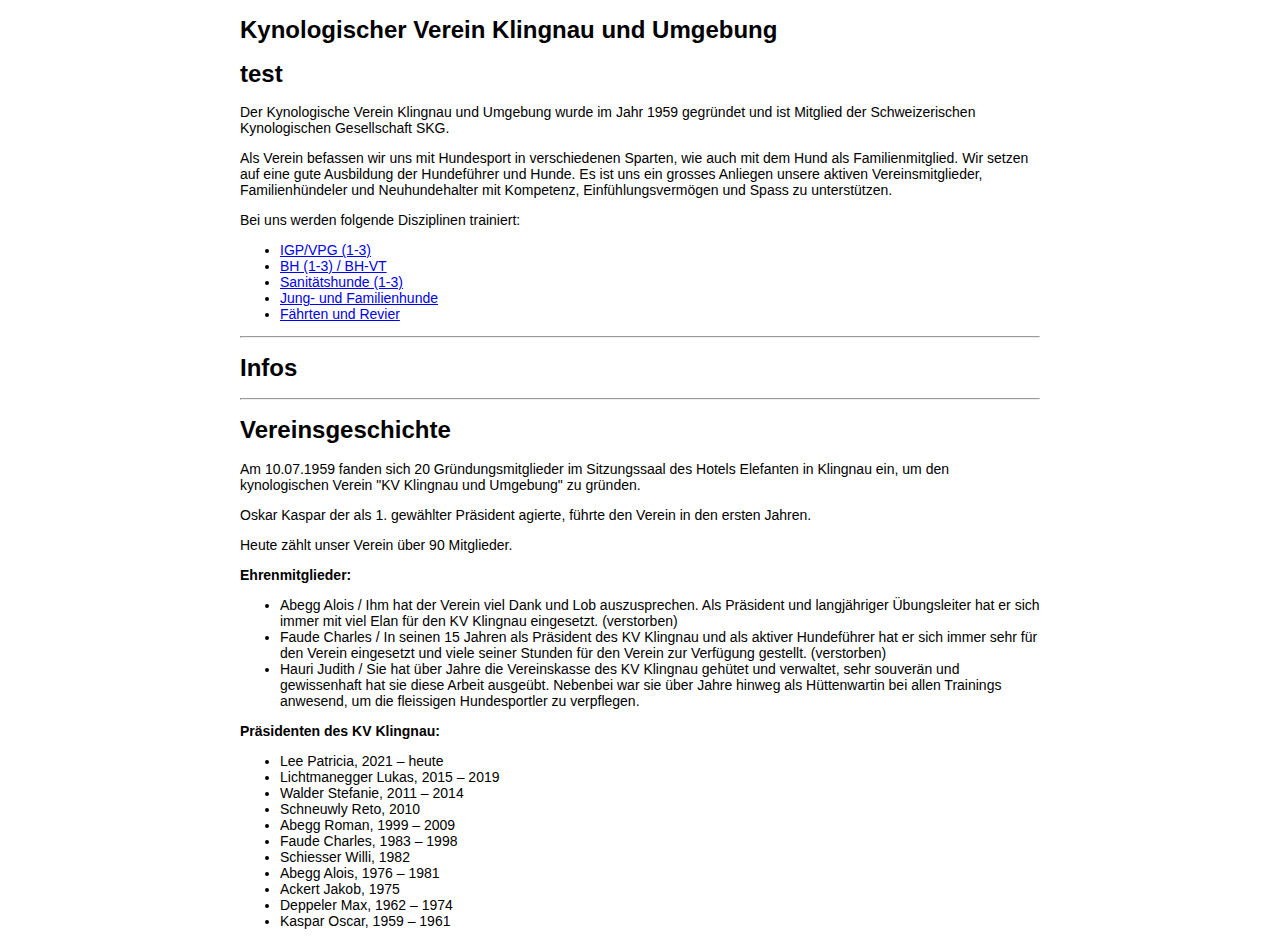
==== index.html @ cc2f99ec "KVK Website inital HTML" ====
<!DOCTYPE html>
<html lang="en">

<head>
  <meta charset="UTF-8">
  <meta name="viewport" content="width=device-width, initial-scale=1.0">
  <title>KV Klingnau</title>
  <link rel="stylesheet" href="/src/style.css">
  <link rel="icon"
    href="data:image/svg+xml,<svg xmlns=%22http://www.w3.org/2000/svg%22 viewBox=%220 0 100 100%22><text y=%22.9em%22 font-size=%2290%22>🐶</text></svg>">
</head>

<body>
  <div class="container">
    <h1>Kynologischer Verein Klingnau und Umgebung</h1>
    <h1>test</h1>
    <p>Der Kynologische Verein Klingnau und Umgebung wurde im Jahr 1959 gegründet und ist Mitglied der Schweizerischen
      Kynologischen Gesellschaft SKG.</p>
    <p>Als Verein befassen wir uns mit Hundesport in verschiedenen Sparten, wie auch mit dem Hund als Familienmitglied.
      Wir setzen auf eine gute Ausbildung der Hundeführer und Hunde. Es ist uns ein grosses Anliegen unsere
      aktiven Vereinsmitglieder, Familienhündeler und Neuhundehalter mit Kompetenz, Einfühlungsvermögen und Spass
      zu unterstützen.</p>
    <p>Bei uns werden folgende Disziplinen trainiert:</p>
    <ul>
      <li><a href="subnavigation/schutzdienst.html">IGP/VPG (1-3)</a></li>
      <li><a href="subnavigation/unterordnung.html">BH (1-3) / BH-VT</a></li>
      <li><a href="subnavigation/sanitaet.html">Sanitätshunde (1-3)</a></li>
      <li><a href="subnavigation/junghunde.html">Jung- und Familienhunde</a></li>
      <li><a href="subnavigation/revier.html">Fährten und Revier</a></li>
    </ul>
    <hr>
    <h1>Infos</h1>
    <hr>
    <h1>Vereinsgeschichte</h1>
    <p>Am 10.07.1959 fanden sich 20 Gründungsmitglieder im Sitzungssaal des Hotels Elefanten in Klingnau ein, um den
      kynologischen Verein "KV Klingnau und Umgebung" zu gründen.</p>
    <p>Oskar Kaspar der als 1. gewählter Präsident
      agierte, führte den Verein in den ersten Jahren.</p>
    <p>Heute zählt unser Verein über 90 Mitglieder.</p>
    </p>
    <h3>Ehrenmitglieder:</h3>
    <ul>
      <li>Abegg Alois / Ihm hat der Verein viel Dank und Lob auszusprechen. Als Präsident und langjähriger Übungsleiter
        hat er sich immer mit viel Elan für den KV Klingnau eingesetzt. (verstorben)</li>
      <li>Faude Charles / In seinen 15 Jahren als Präsident des KV Klingnau und als aktiver Hundeführer hat er sich
        immer
        sehr für den Verein eingesetzt und viele seiner Stunden für den Verein zur Verfügung gestellt. (verstorben)</li>
      <li>Hauri Judith / Sie hat über Jahre die Vereinskasse des KV Klingnau gehütet und verwaltet, sehr souverän und
        gewissenhaft hat sie diese Arbeit ausgeübt. Nebenbei war sie über Jahre hinweg als Hüttenwartin bei allen
        Trainings anwesend, um die fleissigen Hundesportler zu verpflegen.</li>
    </ul>
    <h3>Präsidenten des KV Klingnau:</h3>
    <ul>
      <li>Lee Patricia, 2021 – heute</li>
      <li>Lichtmanegger Lukas, 2015 – 2019</li>
      <li>Walder Stefanie, 2011 – 2014</li>
      <li>Schneuwly Reto, 2010</li>
      <li>Abegg Roman, 1999 – 2009</li>
      <li>Faude Charles, 1983 – 1998</li>
      <li>Schiesser Willi, 1982</li>
      <li>Abegg Alois, 1976 – 1981</li>
      <li>Ackert Jakob, 1975</li>
      <li>Deppeler Max, 1962 – 1974</li>
      <li>Kaspar Oscar, 1959 – 1961</li>
    </ul>
  </div>
</body>

</html>
---- src/style.css ----
.container {
  max-width: 800px;
  margin: 0 auto;
}

h1 {
  font-size: 24px;
  font-family: "Quicksand", sans-serif;
  text-align: left;
}

h2 {
  font-size: 18px;
  font-family: "Quicksand", sans-serif;
  text-align: left;
}

h3 {
  font-size: 14px;
  font-family: "Quicksand", sans-serif;
  text-align: left;
}

p {
  font-size: 14px;
  font-family: "Quicksand", sans-serif;
  text-align: left;
}

ul {
  font-size: 14px;
  font-family: "Quicksand", sans-serif;
  text-align: left;
}
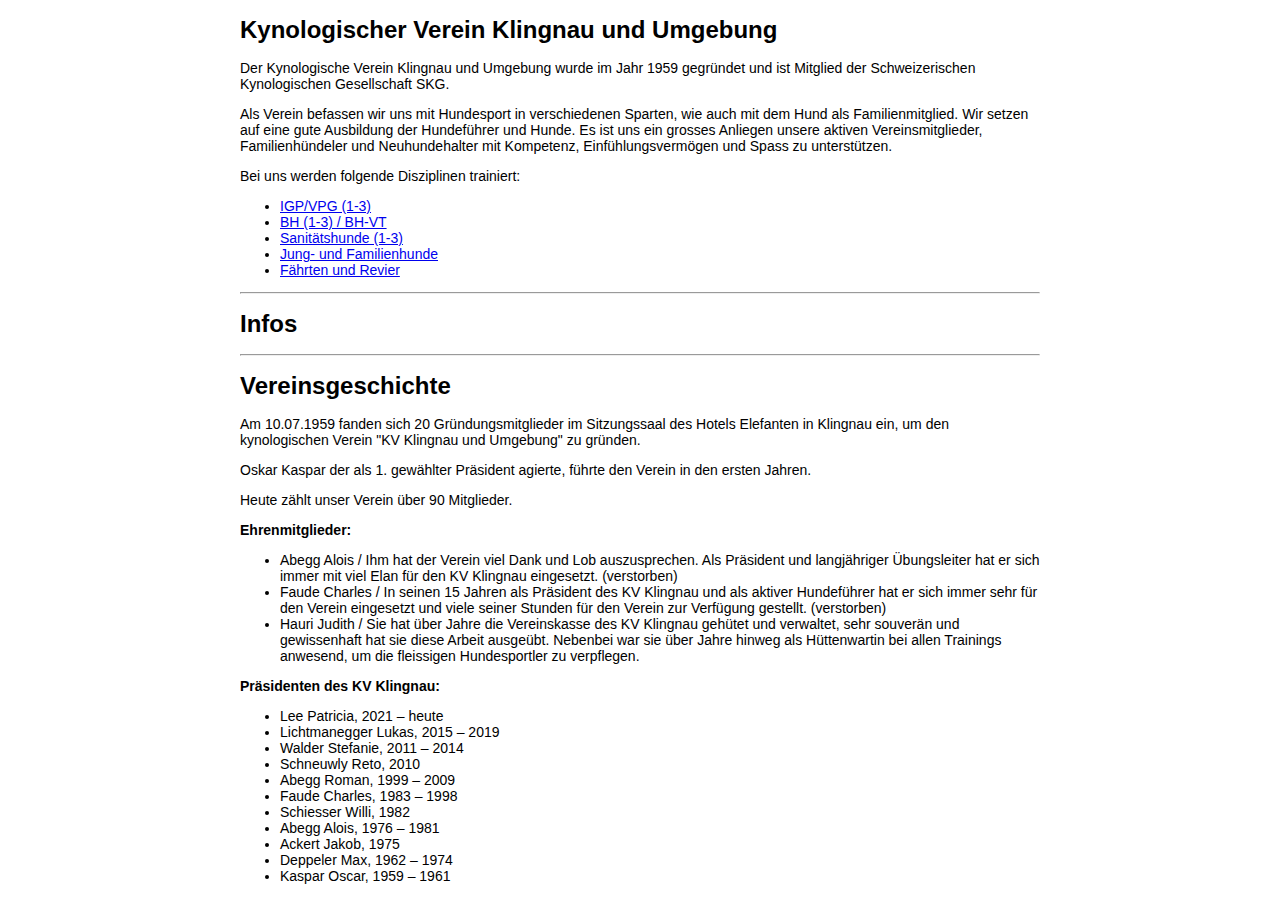
==== commit 06c15d2b: "minor test" ====
--- a/index.html
+++ b/index.html
@@ -13,7 +13,6 @@
 <body>
   <div class="container">
     <h1>Kynologischer Verein Klingnau und Umgebung</h1>
-    <h1>test</h1>
     <p>Der Kynologische Verein Klingnau und Umgebung wurde im Jahr 1959 gegründet und ist Mitglied der Schweizerischen
       Kynologischen Gesellschaft SKG.</p>
     <p>Als Verein befassen wir uns mit Hundesport in verschiedenen Sparten, wie auch mit dem Hund als Familienmitglied.
--- a/src/style.css
+++ b/src/style.css
@@ -31,4 +31,10 @@
   font-size: 14px;
   font-family: "Quicksand", sans-serif;
   text-align: left;
+}
+
+a {
+  font-size: 14px;
+  font-family: "Quicksand", sans-serif;
+  text-align: left;
 }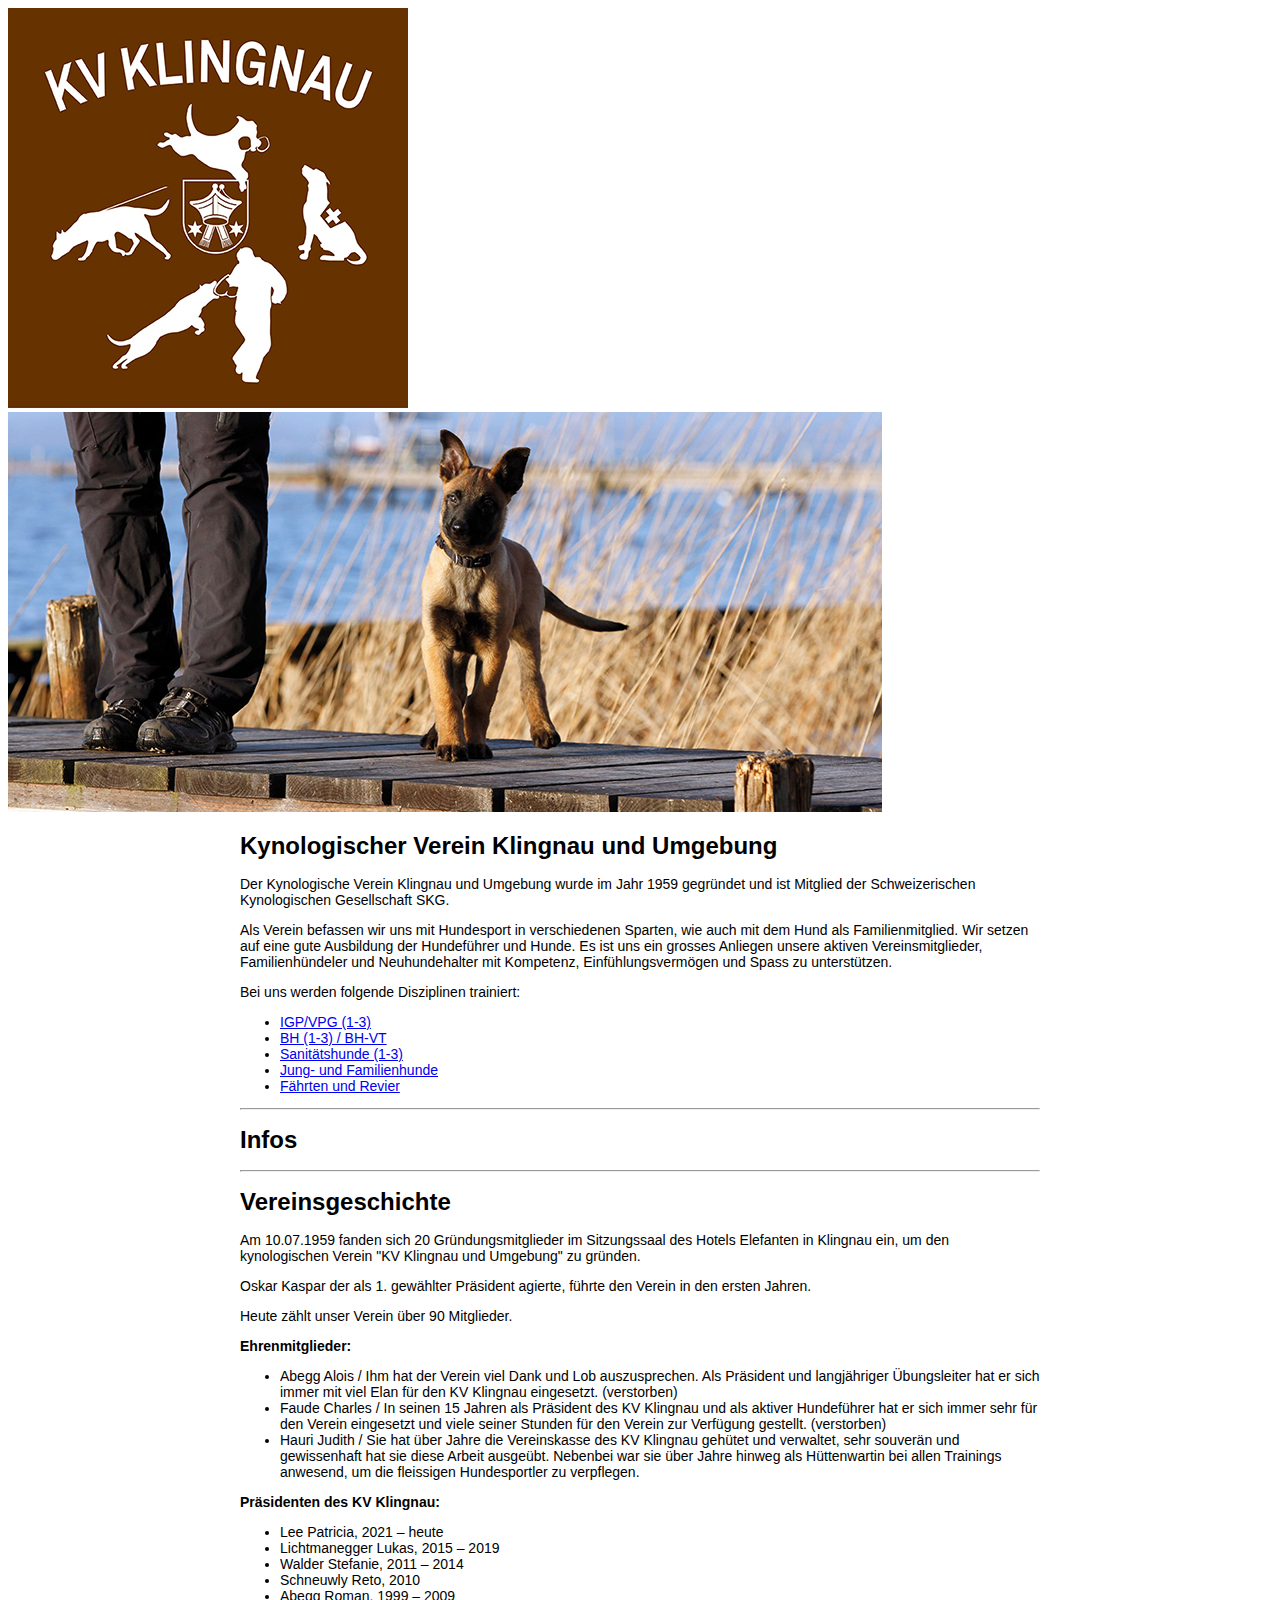
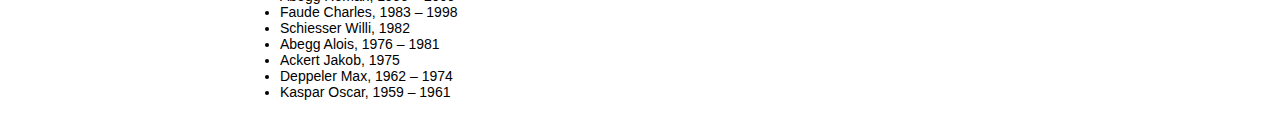
==== commit 0682a594: "logo and placeholder for header" ====
--- a/index.html
+++ b/index.html
@@ -11,6 +11,8 @@
 </head>
 
 <body>
+  <img src="images/KV_Klingnau_Logobraun.jpg" alt="KV Klingnau Logo">
+  <img src="images/platzhalter.jpg" alt="">
   <div class="container">
     <h1>Kynologischer Verein Klingnau und Umgebung</h1>
     <p>Der Kynologische Verein Klingnau und Umgebung wurde im Jahr 1959 gegründet und ist Mitglied der Schweizerischen
